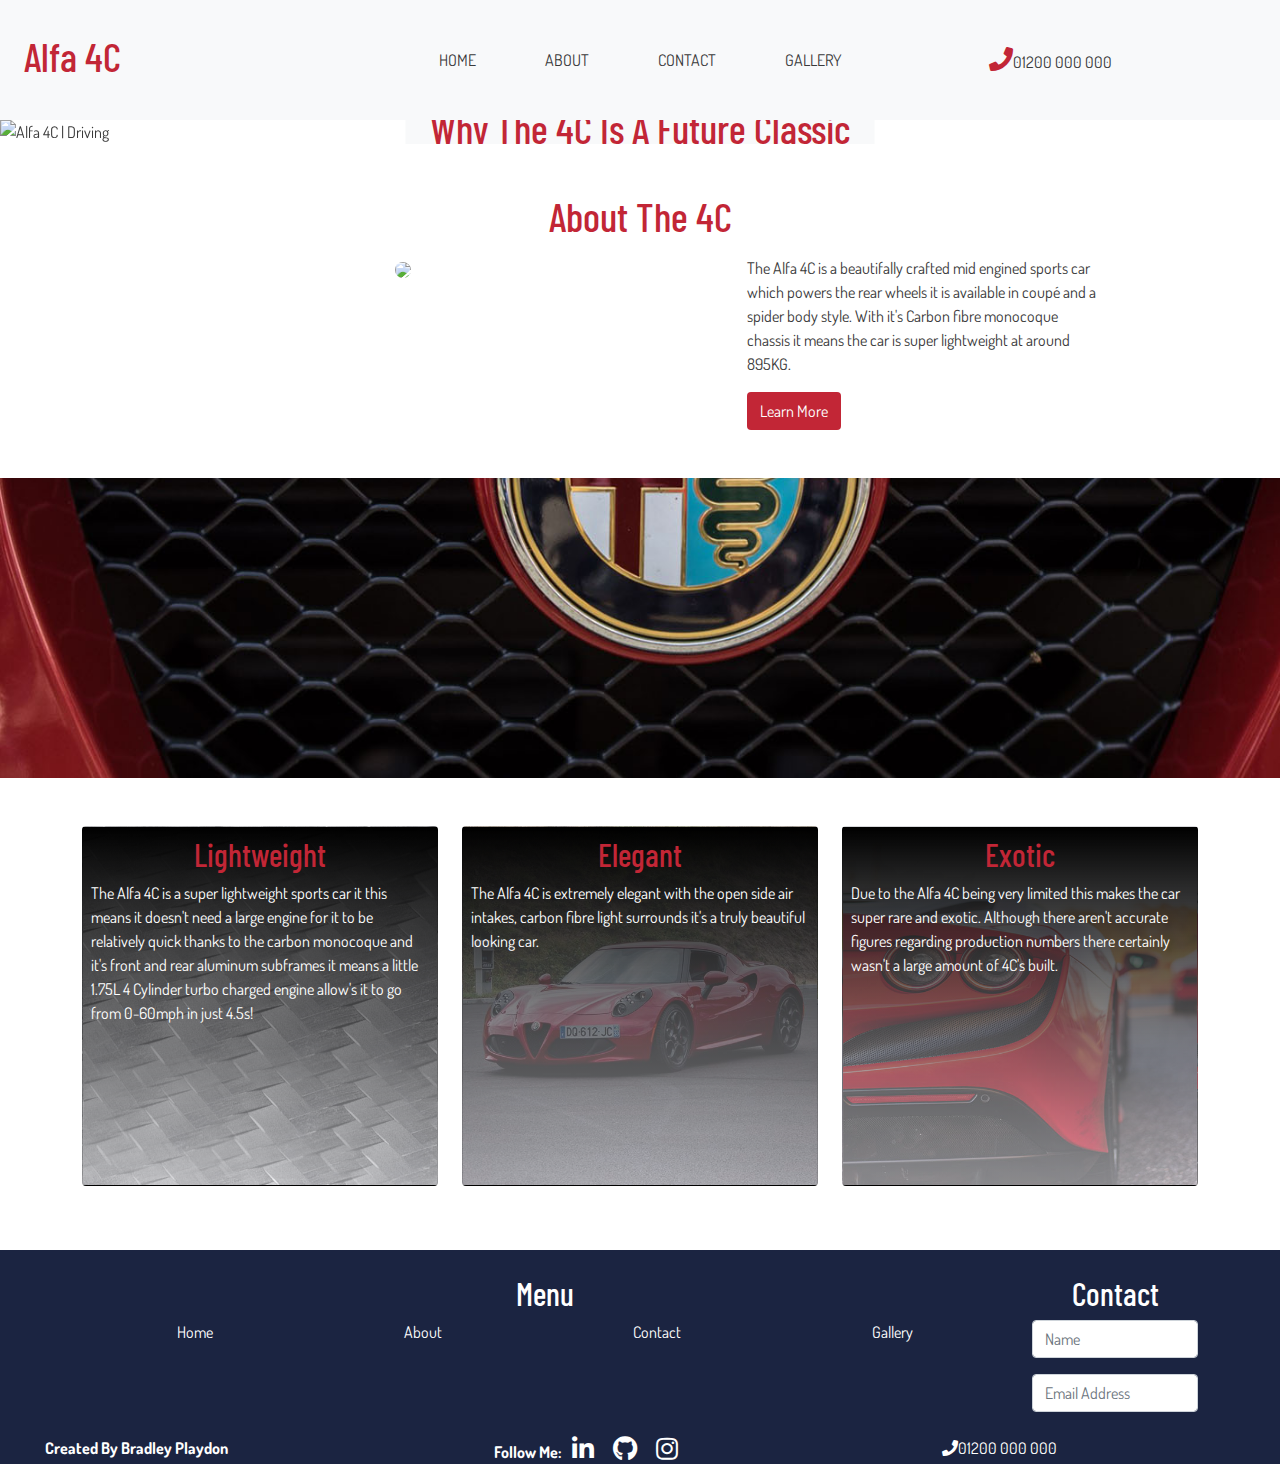
==== index.html @ 41899f90 "Fixing links for logo" ====
<!DOCTYPE html>
<html lang="en">

<head>
  <meta charset="UTF-8">
  <meta name="viewport" content="width=device-width, initial-scale=1.0">
  <meta http-equiv="X-UA-Compatible" content="ie=edge">
  <meta name="Description" content="The Alfa 4C is a stunning car and this is a website where I give facts, figures and opinions based on whether the Alfa 4C will be a future classic. Come take a look at some of the photos, information and details about it." />
  <link rel="stylesheet" href="assets/bootstrap/css/bootstrap.min.css">
  <link rel="stylesheet" href="https://cdnjs.cloudflare.com/ajax/libs/font-awesome/5.15.0/css/all.min.css">
  <link rel="stylesheet" href="assets/css/style.css">
  <title>Alfa 4C A Future Classic</title>
</head>

<body>
  <header class="sticky-top w-100 bg-light ">
    <!-- Desktop Navbar -->
    <div class="container-fluid px-4 py-4 d-none d-lg-block d-md-block">
      <div class="row flex-nowrap justify-content-between align-items-center">
        <nav class="navbar navbar-light">
          <div class="col-4">
            <h1 class="heading h1"><a href="#">Alfa 4C</a></h1>
          </div>
          <div class="col-4 text-center">
            <nav class="nav d-flex justify-content-between">
              <a class="nav-item p-1" href="#">Home</a>
              <a class="nav-item p-1" href="about.html">About</a>
              <a class="nav-item p-1" href="#">Contact</a>
              <a class="nav-item p-1" href="#">Gallery</a>
            </nav>
          </div>
          <div class="col-4 text-center">
            <a href="#"><i class="fas fa-phone"></i>01200 000 000</a>
          </div>
        </nav>
      </div>
    </div>
    <!-- Mobile Navbar -->
    <div class="container-fluid py-2 d-lg-none d-md-none">
      <div class="d-flex justify-content-around align-items-center">
        <div>
          <button class="btn" data-bs-toggle="collapse" href="#mobile-nav" role="button" aria-expanded="true" aria-controls="mobile-nav"><i class="fas fa-bars"></i></button>
        </div>
        <div class="text-center">
          <h1 class="heading h1"><a href="#">Alfa 4C</a></h1>
        </div>
        <div>
          <a href=""><i class="fas fa-phone"></i></a>
        </div>
      </div>
    </div>
    <div id="mobile-nav" class="collapse position-absolute w-100 bg-light">
      <ul class="list-unstyled text-center">
        <li><a href="#">Home</a></li>
        <li><a href="about.html">About</a></li>
        <li><a href="/">Contact</a></li>
        <li><a href="/">Gallery</a></li>
      </ul>
    </div>
  </header>
  <section class="slideshow">
    <div id="carouselExampleSlidesOnly" class="carousel slide" data-bs-ride="carousel">
      <div class="carousel-inner">
        <div class="carousel-item active">
          <img src="./assets/images/alfa-romeo-home-banner.jpg" class="d-block w-100" alt="Alfa 4C | Driving">
          <div class="position-absolute d-none d-md-block top-50 start-50 translate-middle">
            <h2 class="fs-1 py-4 px-4 bg-light heading">Why The 4C Is A Future Classic</h2>
          </div>
        </div>
      </div>
    </div>
  </section>
  <section class="mt-5 mb-5">
    <h2 class="text-center fs-1 mb-3">About The 4C</h2>
    <div class="container">
      <div class="row">
        <div class="col-lg-7 col-sm-12 text-center">
          <img class="img-fluid rounded-35" src="./assets/images/alfa-4c-alloy.jpg">
        </div>
        <div class="col-lg-4 text-lg-start text-sm-center">
          <p>The Alfa 4C is a beautifally crafted mid engined sports car which powers the rear wheels it is available in coupé and a spider body style. With it's Carbon fibre monocoque chassis it means the car is super lightweight at around 895KG.
          </p>
          <a href="/" class="btn text-white">Learn More</a>
        </div>
      </div>
    </div>
    </div>
  </section>
  <section class="mt-5 mb-5">
    <div id="parallax-home" class="d-none d-lg-block d-md-block">
    </div>
    <div class="d-lg-none d-md-none">
      <img src="./assets/images/alfa-4c-parallax.jpg" class="img-fluid">
    </div>
  </section>
  <section class="mt-5 mb-5">
    <div class="container">
      <div class="row">
        <div class="col-lg-4 col-sm-12 mb-3">
          <div class="col-lg-12 card bg-card-wrapper lightweight-bg pb-5 p-2 h-100">
              <h2 class="text-center">Lightweight</h2>
              <p class="text-white">The Alfa 4C is a super lightweight sports car it this means it doesn't need a large engine for it to be relatively quick thanks to the carbon monocoque and it's front and rear aluminum subframes it means a little
                1.75L 4 Cylinder
                turbo charged engine allow's it to go from 0-60mph in just 4.5s!</p>
          </div>
        </div>
        <div class="col-lg-4 col-sm-12 mb-3">
          <div class="col-lg-12 card  bg-card-wrapper elegant-bg pb-5 p-2 h-100">
              <h2 class="text-center">Elegant</h2>
              <p class="text-white">The Alfa 4C is extremely elegant with the open side air intakes, carbon fibre light surrounds it's a truly beautiful looking car.</p>
          </div>
        </div>
        <div class="col-lg-4 col-sm-12 mb-3">
          <div class="col-lg-12 card bg-card-wrapper exotic-bg pb-5 p-2 h-100">
              <h2 class="text-center">Exotic</h2>
              <p class="text-white">Due to the Alfa 4C being very limited this makes the car super rare and exotic. Although there aren't accurate figures regarding production numbers there certainly wasn't a large amount of 4C's built.</p>
          </div>
        </div>
      </div>
    </div>
  </section>
  <footer>
    <!-- Desktop Footer -->
    <div class="container py-4 d-none d-lg-block d-md-block">
      <div class="row">
        <div class="col-lg-10">
          <h2 class="text-center">Menu</h2>
          <div class="d-flex justify-content-around">
            <a href="/">Home</a>
            <a href="about.html">About</a>
            <a href="contact.html">Contact</a>
            <a href="gallery.html">Gallery</a>
          </div>
        </div>
        <div class="col-lg-2">
          <h2 class="text-center">Contact</h2>
          <form>
            <div class="input-group mb-3">
              <input class="form-control" type="text" placeholder="Name" required>
            </div>
            <div class="input-group">
              <input class="form-control" type="email" placeholder="Email Address" required>
            </div>
          </form>
        </div>
      </div>
    </div>
    <!-- Desktop Footer End -->
    <!-- Mobile Footer -->
    <div class="mobile-footer d-lg-none d-md-none">
    <button class="btn text-white p-2 w-100 collapsed" data-bs-toggle="collapse" href="#footer-menu" role="button" aria-expanded="false" aria-controls="footer-menu">
      <div class="container d-flex align-items-center justify-content-between">
      <h2>Menu</h2>
      <i id="plus" class="fas fa-plus"></i>
      <i id="minus" class="fas fa-minus"></i>
     </div>
    </button>
    <div id="footer-menu" class="container px-4 w-100 collapse" style="">
      <ul class="list-unstyled">
        <li><a href="/">Home</a></li>
        <li><a href="/">About</a></li>
        <li><a href="/">Contact</a></li>
        <li><a href="/">Gallery</a></li>
      </ul>
    </div>
    </div>
    <!-- Mobile Footer End -->
    <div class="container-fluid px-5">
      <div class="row flex-column-reverse flex-md-row">
        <div class="col-lg-2 p-2 p-sm-0 text-center">
          <strong>Created By Bradley Playdon</strong>
        </div>
        <div class="col-lg-7 p-2 p-sm-0 text-center socials">
          <strong>Follow Me:</strong>
          <a href="#"><i class="fab fa-linkedin-in"></i></a>
          <a href="#"><i class="fab fa-github"></i></a>
          <a href="https://www.instagram.com/brad_webp/?hl=en" target="_blank" rel="nofollow"><i class="fab fa-instagram"></i></a>
        </div>
        <div class="col-lg-3 p-2 p-sm-0 text-center text-sm-start">
          <a href="#"><i class="fas fa-phone"></i>01200 000 000</a>
        </div>
      </div>
    </div>
  </footer>
  <script src="https://cdnjs.cloudflare.com/ajax/libs/jquery/3.5.1/jquery.slim.min.js"></script>
  <script src="https://cdnjs.cloudflare.com/ajax/libs/popper.js/1.16.1/umd/popper.min.js"></script>
  <script src="assets/bootstrap/js/bootstrap.min.js"></script>
</body>

</html>
---- assets/css/style.css ----
@import url('https://fonts.googleapis.com/css2?family=Dosis:wght@500&family=Barlow+Condensed:wght@800&display=swap');
/* CSS Variables for elements we may want to change in the future to make it easy to update the whole site. */
:root {
    --default-font-size: 15px;
    --text-font-size: 15px;
    --font-family: Dosis, Arial, Helvetica, sans-serif;
    --font-color: #3a3a3a;
    --hover-link-color: #C22636;
    --alfa-button-background: #C22636;
    --heading-font-family: 'Barlow Condensed', Arial, Helvetica, sans-serif;
    --heading-font-weight: 800;
    --heading-font-color: #C22636;
    --footer-font-color: #FFFFFF;
    --footer-bg-color: #1B2441;
    --icon-color: #C22636;
}

* {
  box-sizing: border-box;
}

a {
  text-decoration: none;
}

/* Headings */
h1, h2, h3, h4, h5, h6 {
  font-family: var(--heading-font-family);
  color: var(--heading-font-color);
}

h1.heading a {
  color: var(--heading-font-color);
  text-decoration: none;
}

/* header nav links */

a {
  color: var(--font-color);
}

a.nav-item {
  text-transform: uppercase;
}

a:hover, a.nav-item:hover {
  color: var(--hover-link-color);
}

/* Mobile Navbar */
#mobile-nav {
 z-index: 1;
}

/* Header Icons */
header i {
  font-size: 1.5rem;
  color: var(--icon-color);
}

body {
  color: var(--font-color);
  font-family: var(--font-family), Arial, Helvetica, sans-serif;
}

/* Buttons */
a.btn {
  background: var(--alfa-button-background);
}

/* Class created to round images to 35px; */
.rounded-35 {
  border-radius: 35px;
}

/* Parallax-home section */
#parallax-home {
  background-image: url("../images/alfa-4c-parallax.jpg");
  background-size: cover;
  background-attachment: fixed;
  background-repeat: no-repeat;
  background-position: center;
  height: 300px;
}

/* Cards section */
.lightweight-bg {
  background: linear-gradient(to top, rgba(245, 246, 252, 0.52), #000000),url("../images/carbon-fibre.jpg");
  background-size: cover;
}

.elegant-bg {
  background: linear-gradient(to top, rgba(245, 246, 252, 0.52), #000000),url("../images/alfa-4c-elegant.jpg");
  background-size: cover;
}

.exotic-bg {
  background: linear-gradient(to top, rgba(245, 246, 252, 0.52), #000000),url("../images/exotic-image.jpg");
  background-size: cover;
}

.bg-card-wrapper {
  min-height: 360px;
  background-position: center;
}

@media screen and (max-width: 641px){
  .bg-card-wrapper {
    min-height: 350px;
  }
}
/* Card section end */

/* Footer styles */
footer {
  background: var(--footer-bg-color);
}

footer h2, footer a, footer p, footer strong {
  color: var(--footer-font-color);
}

button.btn.text-white.w-100.collapsed[aria-expanded=false] #minus, button.btn.text-white.w-100[aria-expanded=true] #plus {
  display: none;
}

.mobile-footer {
  border-bottom: 1px solid white;
}

#footer-menu ul li {
  padding: 3px;
}

.socials i {
  font-size: 25px;
  padding-left: .5rem;
  padding-right: .5rem;
}
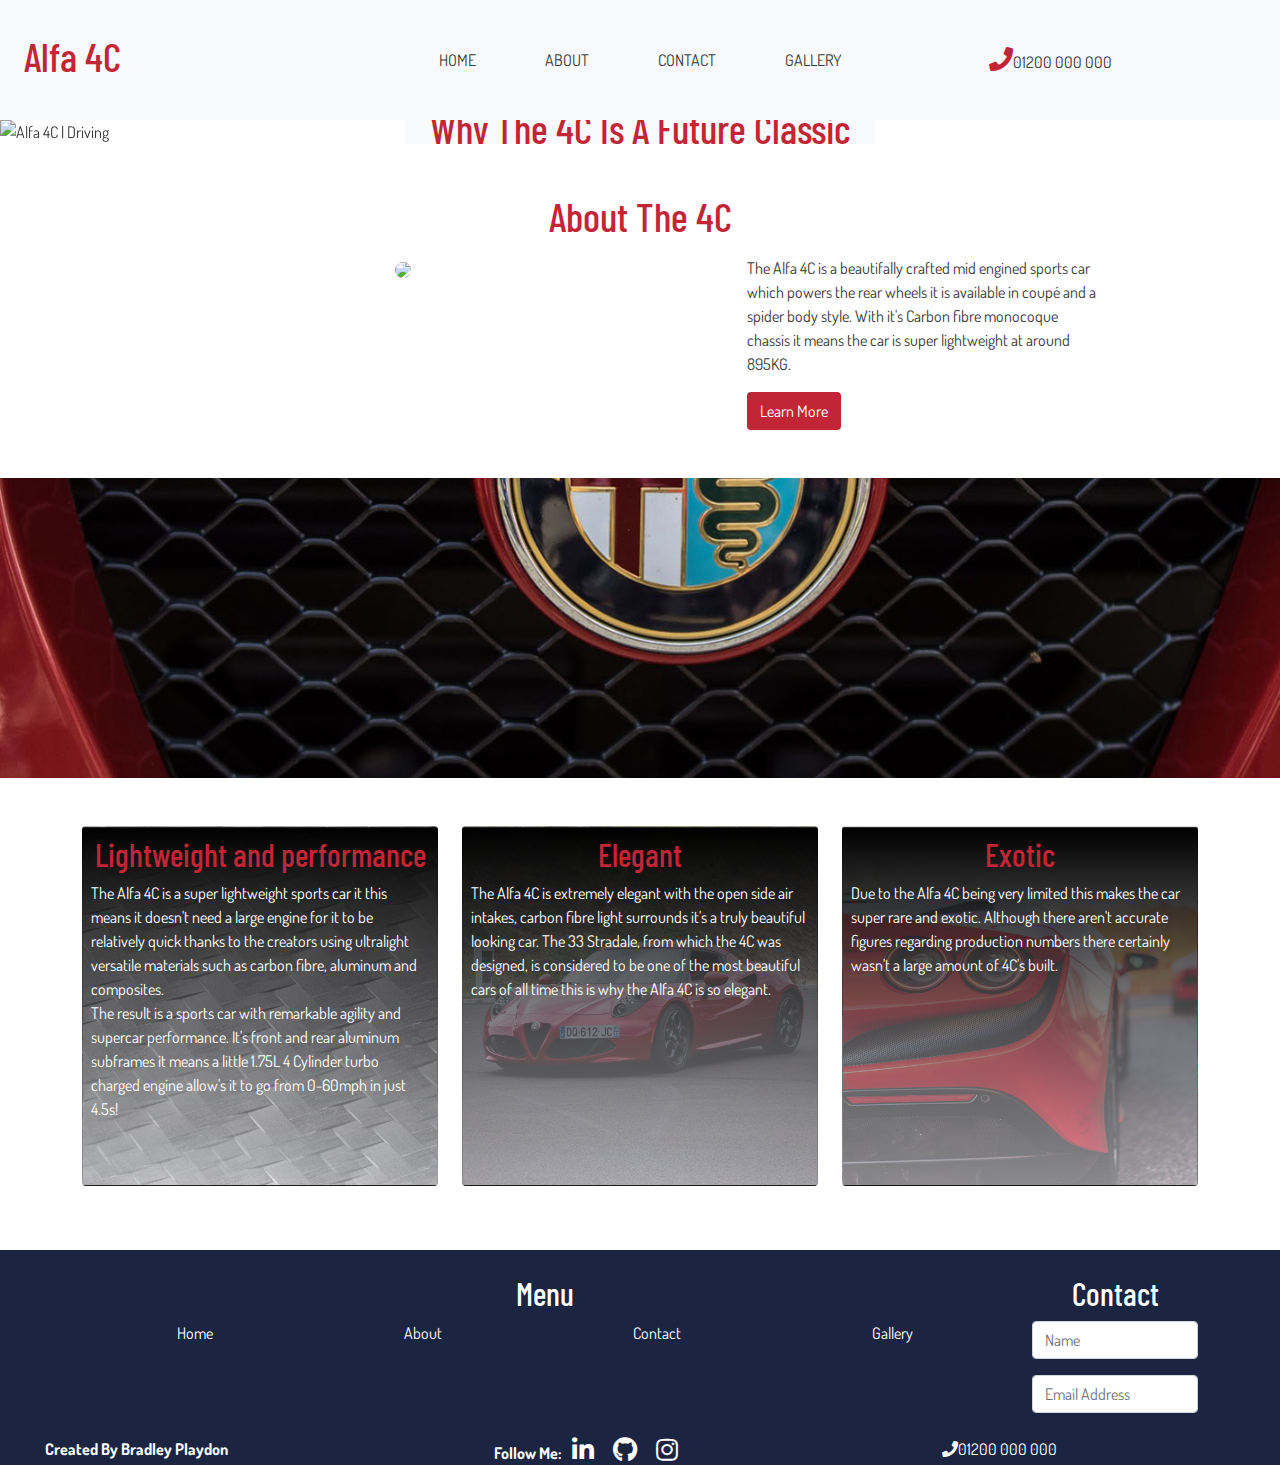
==== commit a0749fb3: "LinkedIn profile links added" ====
--- a/index.html
+++ b/index.html
@@ -23,7 +23,7 @@
           </div>
           <div class="col-4 text-center">
             <nav class="nav d-flex justify-content-between">
-              <a class="nav-item p-1" href="#">Home</a>
+              <a class="nav-item p-1 active" href="#">Home</a>
               <a class="nav-item p-1" href="about.html">About</a>
               <a class="nav-item p-1" href="#">Contact</a>
               <a class="nav-item p-1" href="#">Gallery</a>
@@ -51,7 +51,7 @@
     </div>
     <div id="mobile-nav" class="collapse position-absolute w-100 bg-light">
       <ul class="list-unstyled text-center">
-        <li><a href="#">Home</a></li>
+        <li><a href="#" class="active">Home</a></li>
         <li><a href="about.html">About</a></li>
         <li><a href="/">Contact</a></li>
         <li><a href="/">Gallery</a></li>
@@ -80,7 +80,7 @@
         <div class="col-lg-4 text-lg-start text-sm-center">
           <p>The Alfa 4C is a beautifally crafted mid engined sports car which powers the rear wheels it is available in coupé and a spider body style. With it's Carbon fibre monocoque chassis it means the car is super lightweight at around 895KG.
           </p>
-          <a href="/" class="btn text-white">Learn More</a>
+          <a href="about.html" class="btn text-white">Learn More</a>
         </div>
       </div>
     </div>
@@ -98,8 +98,8 @@
       <div class="row">
         <div class="col-lg-4 col-sm-12 mb-3">
           <div class="col-lg-12 card bg-card-wrapper lightweight-bg pb-5 p-2 h-100">
-              <h2 class="text-center">Lightweight</h2>
-              <p class="text-white">The Alfa 4C is a super lightweight sports car it this means it doesn't need a large engine for it to be relatively quick thanks to the carbon monocoque and it's front and rear aluminum subframes it means a little
+              <h2 class="text-center">Lightweight and performance</h2>
+              <p class="text-white">The Alfa 4C is a super lightweight sports car it this means it doesn't need a large engine for it to be relatively quick thanks to the creators using ultralight versatile materials such as carbon fibre, aluminum and composites.<br> The result is a sports car with remarkable agility and supercar performance. It's front and rear aluminum subframes it means a little
                 1.75L 4 Cylinder
                 turbo charged engine allow's it to go from 0-60mph in just 4.5s!</p>
           </div>
@@ -107,7 +107,7 @@
         <div class="col-lg-4 col-sm-12 mb-3">
           <div class="col-lg-12 card  bg-card-wrapper elegant-bg pb-5 p-2 h-100">
               <h2 class="text-center">Elegant</h2>
-              <p class="text-white">The Alfa 4C is extremely elegant with the open side air intakes, carbon fibre light surrounds it's a truly beautiful looking car.</p>
+              <p class="text-white">The Alfa 4C is extremely elegant with the open side air intakes, carbon fibre light surrounds it's a truly beautiful looking car. The 33 Stradale, from which the 4C was designed, is considered to be one of the most beautiful cars of all time this is why the Alfa 4C is so elegant.</p>
           </div>
         </div>
         <div class="col-lg-4 col-sm-12 mb-3">
@@ -172,7 +172,7 @@
         </div>
         <div class="col-lg-7 p-2 p-sm-0 text-center socials">
           <strong>Follow Me:</strong>
-          <a href="#"><i class="fab fa-linkedin-in"></i></a>
+          <a href="https://www.linkedin.com/in/bradley-playdon/" target="_blank" rel="nofollow"><i class="fab fa-linkedin-in"></i></a>
           <a href="#"><i class="fab fa-github"></i></a>
           <a href="https://www.instagram.com/brad_webp/?hl=en" target="_blank" rel="nofollow"><i class="fab fa-instagram"></i></a>
         </div>
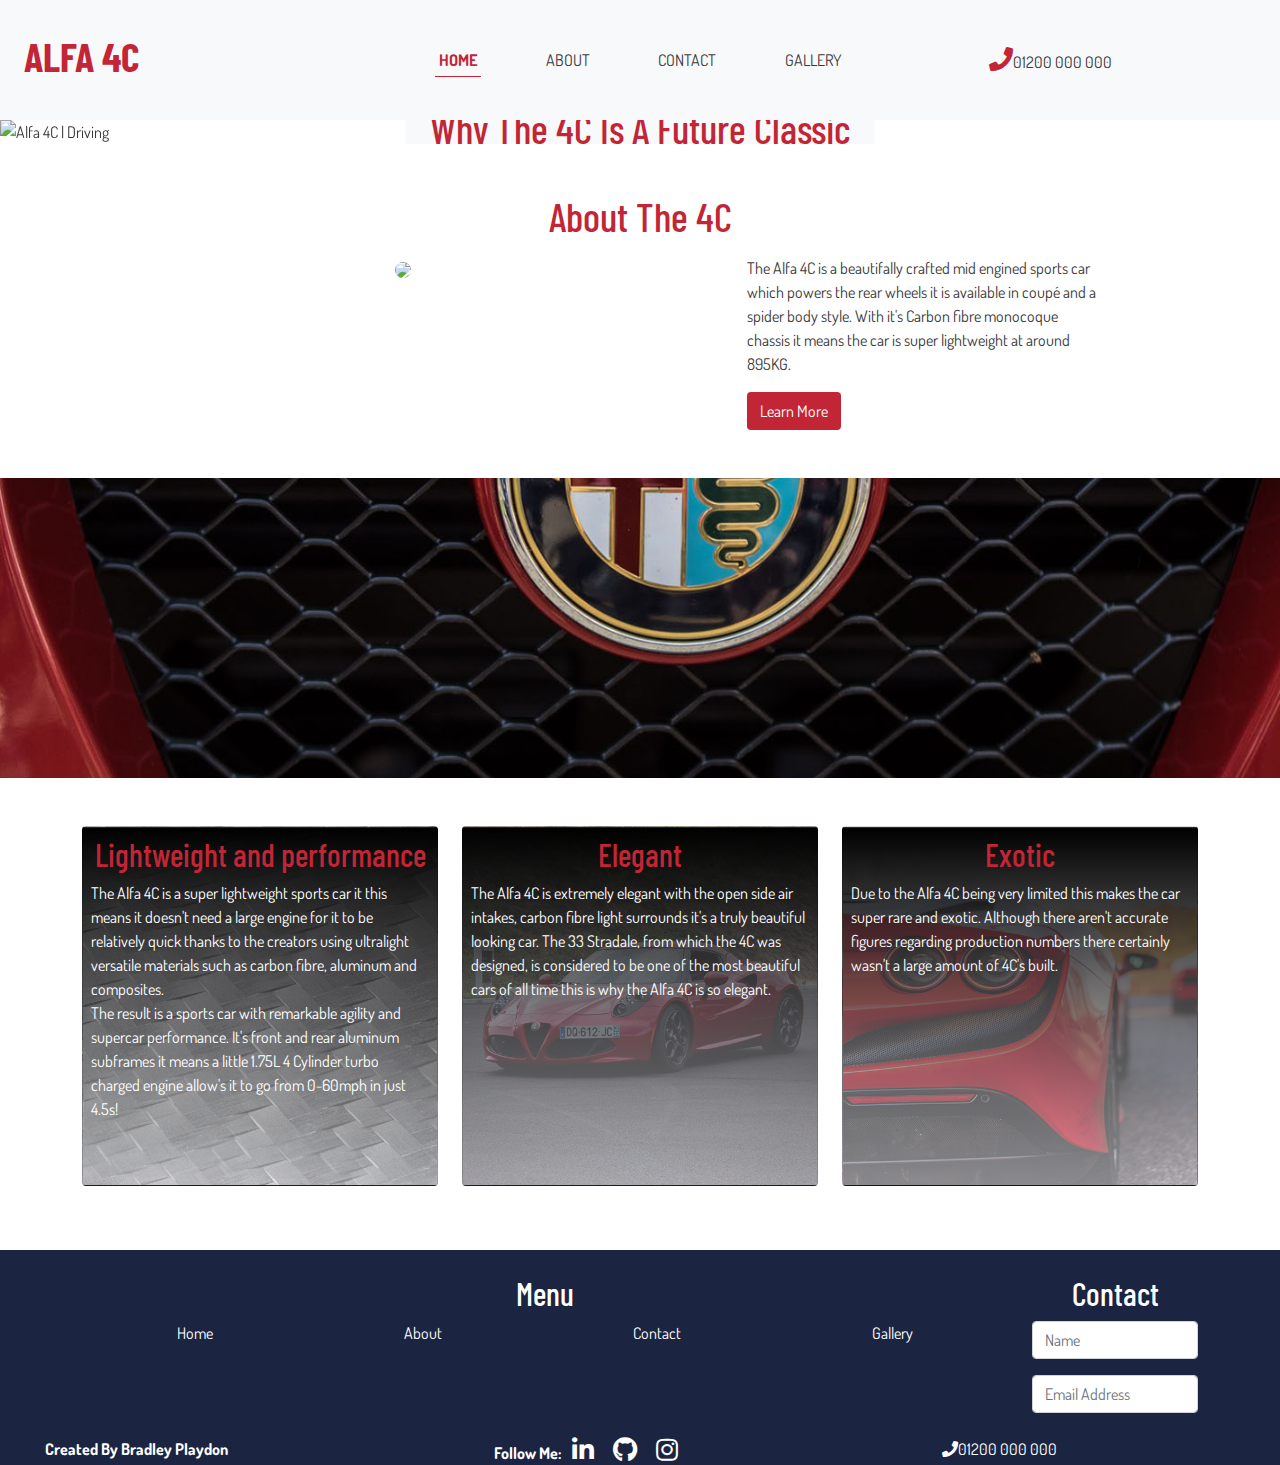
==== commit 7f5ff571: "Styled mobile links so easy to click and added close icon to mobile nav" ====
--- a/index.html
+++ b/index.html
@@ -39,7 +39,7 @@
     <div class="container-fluid py-2 d-lg-none d-md-none">
       <div class="d-flex justify-content-around align-items-center">
         <div>
-          <button class="btn" data-bs-toggle="collapse" href="#mobile-nav" role="button" aria-expanded="true" aria-controls="mobile-nav"><i class="fas fa-bars"></i></button>
+          <button class="btn mobile-btn" data-bs-toggle="collapse" href="#mobile-nav" role="button" aria-expanded="false" aria-controls="mobile-nav"><i class="fas fa-bars hamburger"></i><i class="fas fa-times close-hamburger"></i></button>
         </div>
         <div class="text-center">
           <h1 class="heading h1"><a href="#">Alfa 4C</a></h1>
@@ -50,11 +50,11 @@
       </div>
     </div>
     <div id="mobile-nav" class="collapse position-absolute w-100 bg-light">
-      <ul class="list-unstyled text-center">
-        <li><a href="#" class="active">Home</a></li>
-        <li><a href="about.html">About</a></li>
-        <li><a href="/">Contact</a></li>
-        <li><a href="/">Gallery</a></li>
+      <ul class="list-unstyled list-group text-center">
+        <li class="list-group-item"><a href="#" class="active">Home</a></li>
+        <li class="list-group-item"><a href="about.html">About</a></li>
+        <li class="list-group-item"><a href="/">Contact</a></li>
+        <li class="list-group-item"><a href="/">Gallery</a></li>
       </ul>
     </div>
   </header>
@@ -173,7 +173,7 @@
         <div class="col-lg-7 p-2 p-sm-0 text-center socials">
           <strong>Follow Me:</strong>
           <a href="https://www.linkedin.com/in/bradley-playdon/" target="_blank" rel="nofollow"><i class="fab fa-linkedin-in"></i></a>
-          <a href="#"><i class="fab fa-github"></i></a>
+          <a href="https://github.com/bradleyplaydon" target="_blank" rel="nofollow"><i class="fab fa-github"></i></a>
           <a href="https://www.instagram.com/brad_webp/?hl=en" target="_blank" rel="nofollow"><i class="fab fa-instagram"></i></a>
         </div>
         <div class="col-lg-3 p-2 p-sm-0 text-center text-sm-start">
--- a/assets/css/style.css
+++ b/assets/css/style.css
@@ -12,6 +12,7 @@
     --heading-font-color: #C22636;
     --footer-font-color: #FFFFFF;
     --footer-bg-color: #1B2441;
+    --bg-alfa-blue: #1B2441;
     --icon-color: #C22636;
 }
 
@@ -31,6 +32,8 @@
 
 h1.heading a {
   color: var(--heading-font-color);
+  font-weight: bold;
+  text-transform: uppercase;
   text-decoration: none;
 }
 
@@ -48,11 +51,24 @@
   color: var(--hover-link-color);
 }
 
+a.active {
+  border-bottom: 1px solid;
+  color: var(--hover-link-color);
+  font-weight: bold;
+}
+
 /* Mobile Navbar */
 #mobile-nav {
  z-index: 1;
 }
 
+button.btn.mobile-btn[aria-expanded=true] .hamburger {
+  display: none;
+}
+
+button.btn.mobile-btn[aria-expanded=false] .close-hamburger {
+  display: none;
+}
 /* Header Icons */
 header i {
   font-size: 1.5rem;
@@ -138,3 +154,7 @@
   padding-left: .5rem;
   padding-right: .5rem;
 }
+
+.bg-alfa-blue {
+  background: var(--bg-alfa-blue);
+}
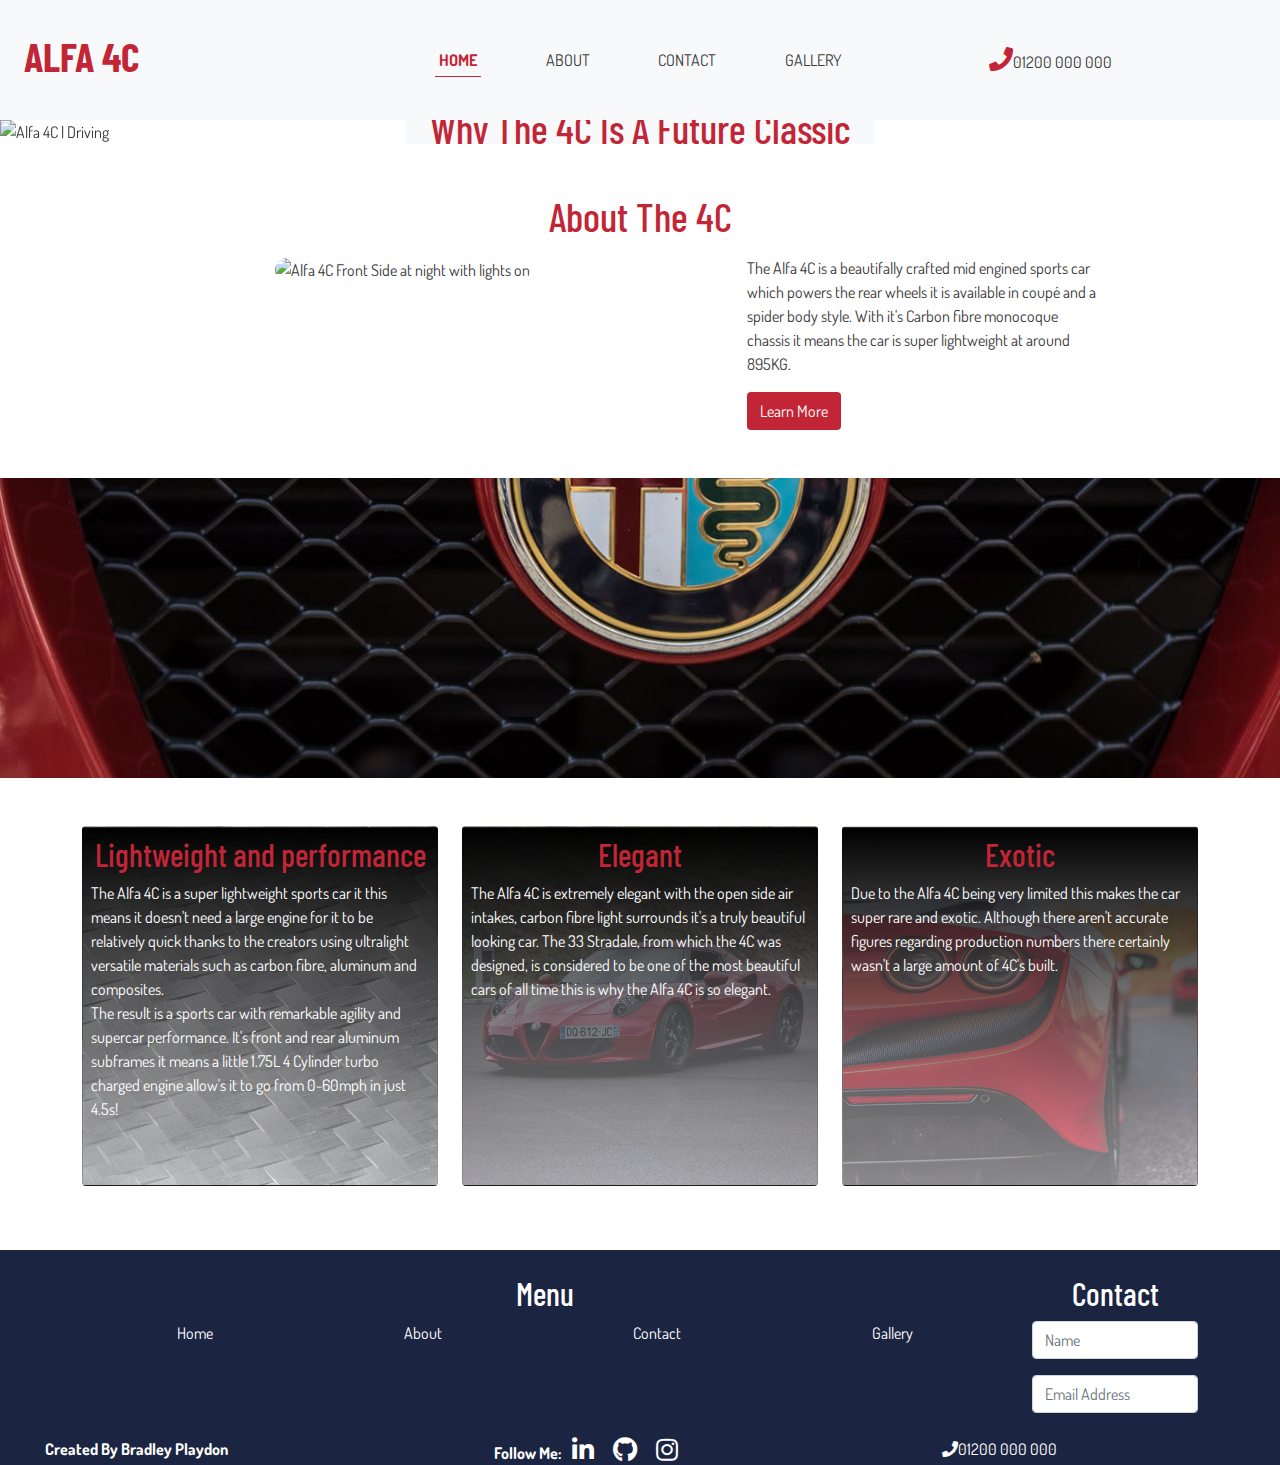
==== commit ddee9f0a: "Added missing alt text to index page" ====
--- a/index.html
+++ b/index.html
@@ -75,7 +75,7 @@
     <div class="container">
       <div class="row">
         <div class="col-lg-7 col-sm-12 text-center">
-          <img class="img-fluid rounded-35" src="./assets/images/alfa-4c-alloy.jpg">
+          <img class="img-fluid rounded-35" src="./assets/images/alfa-4c-home.jpg" alt="Alfa 4C Front Side at night with lights on">
         </div>
         <div class="col-lg-4 text-lg-start text-sm-center">
           <p>The Alfa 4C is a beautifally crafted mid engined sports car which powers the rear wheels it is available in coupé and a spider body style. With it's Carbon fibre monocoque chassis it means the car is super lightweight at around 895KG.
@@ -90,7 +90,7 @@
     <div id="parallax-home" class="d-none d-lg-block d-md-block">
     </div>
     <div class="d-lg-none d-md-none">
-      <img src="./assets/images/alfa-4c-parallax.jpg" class="img-fluid">
+      <img src="./assets/images/alfa-4c-parallax.jpg" class="img-fluid" alt="Alfa 4C Front Badge Parallax">
     </div>
   </section>
   <section class="mt-5 mb-5">
--- a/assets/css/style.css
+++ b/assets/css/style.css
@@ -158,3 +158,47 @@
 .bg-alfa-blue {
   background: var(--bg-alfa-blue);
 }
+
+/* Alfa 4C About us colour options */
+
+.responsive-circle {
+  height: auto;
+  padding-top: 100%;
+}
+
+.circle-wrapper {
+  max-width: 110px;
+  min-width: 110px;
+}
+
+.circle-text {
+ min-height: 60px;
+}
+
+.giallo415 {
+  background: #d9ac32;
+}
+
+.rosso-alfa {
+  background: #aa1b0e;
+}
+
+.rosso-competizione {
+  background: #971f2a;
+}
+
+.madreperla-white {
+  background: #f4f4e9;
+}
+
+.black-4c {
+  background: #1c1c1e;
+}
+
+.basalt-grey-metallic {
+  background: #858585;
+}
+
+.white-4c {
+  background: #f0f1ef;
+}
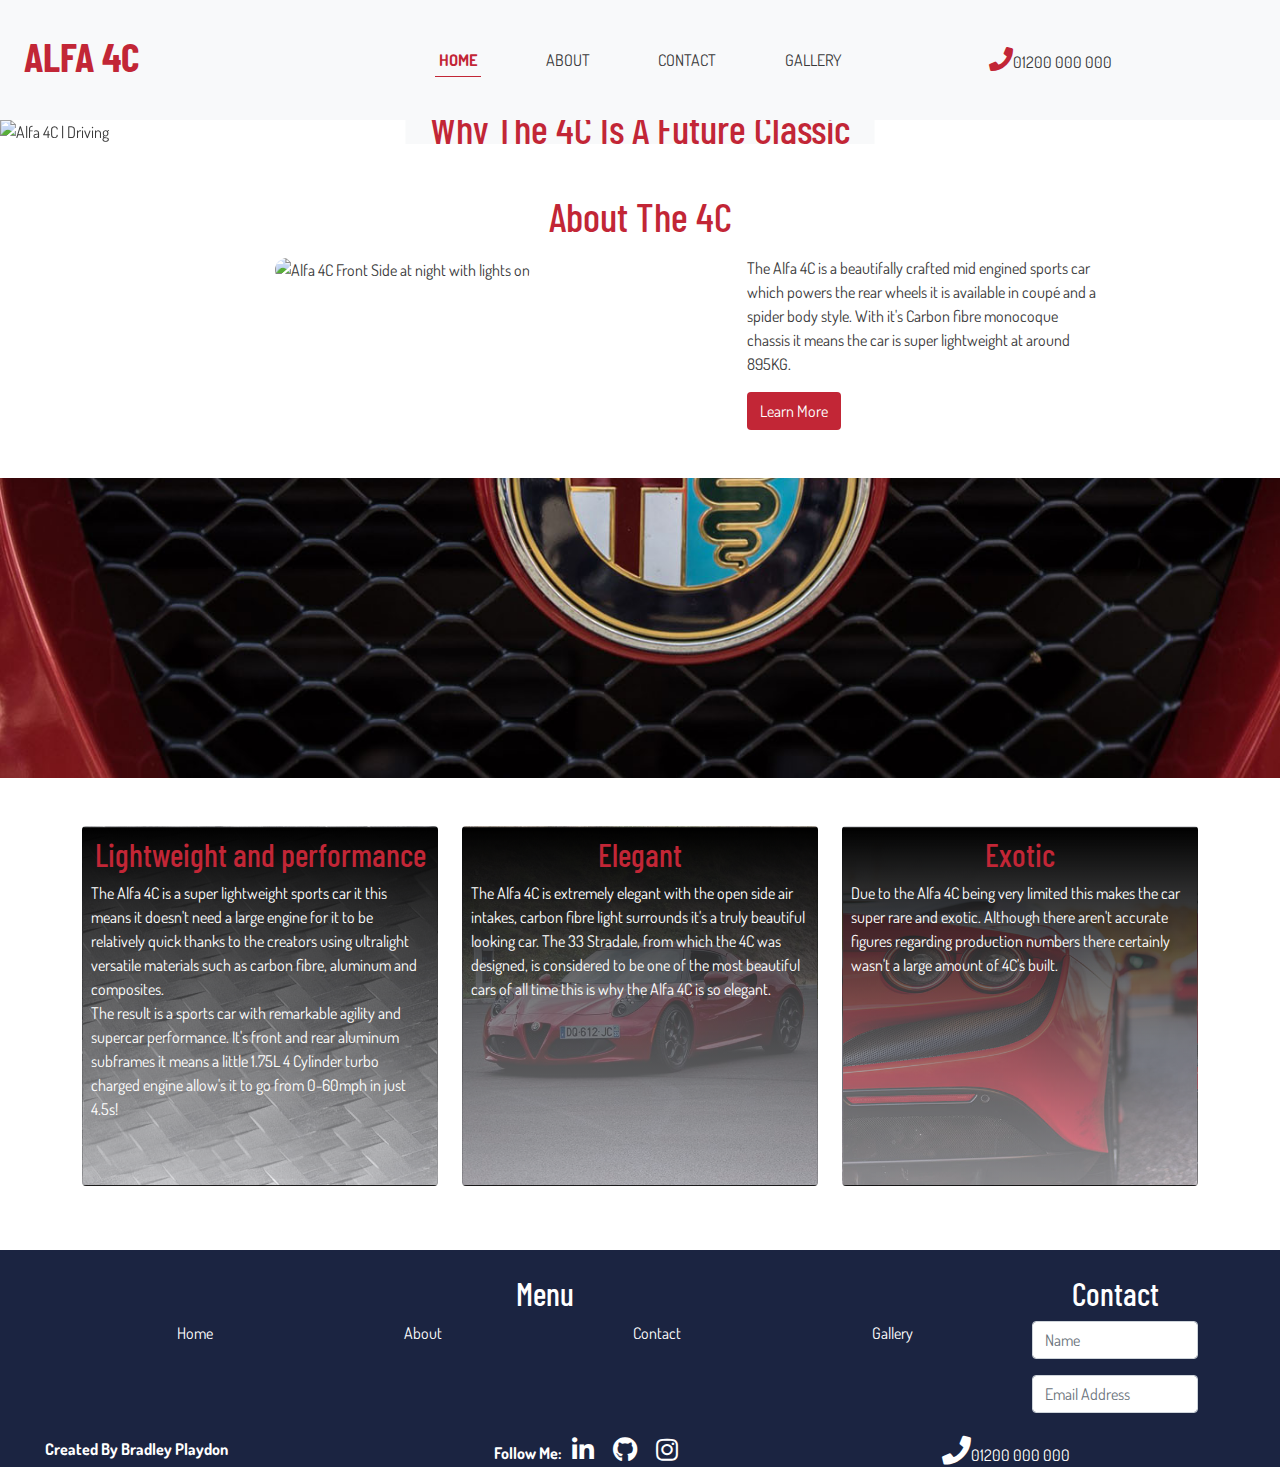
==== commit 58a97a54: "Fixing missing div in the bottom footer" ====
--- a/index.html
+++ b/index.html
@@ -5,7 +5,8 @@
   <meta charset="UTF-8">
   <meta name="viewport" content="width=device-width, initial-scale=1.0">
   <meta http-equiv="X-UA-Compatible" content="ie=edge">
-  <meta name="Description" content="The Alfa 4C is a stunning car and this is a website where I give facts, figures and opinions based on whether the Alfa 4C will be a future classic. Come take a look at some of the photos, information and details about it." />
+  <meta name="Description"
+    content="The Alfa 4C is a stunning car and this is a website where I give facts, figures and opinions based on whether the Alfa 4C will be a future classic. Come take a look at some of the photos, information and details about it." />
   <link rel="stylesheet" href="assets/bootstrap/css/bootstrap.min.css">
   <link rel="stylesheet" href="https://cdnjs.cloudflare.com/ajax/libs/font-awesome/5.15.0/css/all.min.css">
   <link rel="stylesheet" href="assets/css/style.css">
@@ -25,8 +26,8 @@
             <nav class="nav d-flex justify-content-between">
               <a class="nav-item p-1 active" href="#">Home</a>
               <a class="nav-item p-1" href="about.html">About</a>
-              <a class="nav-item p-1" href="#">Contact</a>
-              <a class="nav-item p-1" href="#">Gallery</a>
+              <a class="nav-item p-1" href="contact.html">Contact</a>
+              <a class="nav-item p-1" href="gallery.html">Gallery</a>
             </nav>
           </div>
           <div class="col-4 text-center">
@@ -39,7 +40,7 @@
     <div class="container-fluid py-2 d-lg-none d-md-none">
       <div class="d-flex justify-content-around align-items-center">
         <div>
-          <button class="btn mobile-btn" data-bs-toggle="collapse" href="#mobile-nav" role="button" aria-expanded="false" aria-controls="mobile-nav"><i class="fas fa-bars hamburger"></i><i class="fas fa-times close-hamburger"></i></button>
+          <button class="btn mobile-btn" data-bs-toggle="collapse" href="#mobile-nav" aria-expanded="false" aria-controls="mobile-nav"><i class="fas fa-bars hamburger"></i><i class="fas fa-times close-hamburger"></i></button>
         </div>
         <div class="text-center">
           <h1 class="heading h1"><a href="#">Alfa 4C</a></h1>
@@ -53,8 +54,8 @@
       <ul class="list-unstyled list-group text-center">
         <li class="list-group-item"><a href="#" class="active">Home</a></li>
         <li class="list-group-item"><a href="about.html">About</a></li>
-        <li class="list-group-item"><a href="/">Contact</a></li>
-        <li class="list-group-item"><a href="/">Gallery</a></li>
+        <li class="list-group-item"><a href="contact.html">Contact</a></li>
+        <li class="list-group-item"><a href="gallery.html">Gallery</a></li>
       </ul>
     </div>
   </header>
@@ -98,22 +99,24 @@
       <div class="row">
         <div class="col-lg-4 col-sm-12 mb-3">
           <div class="col-lg-12 card bg-card-wrapper lightweight-bg pb-5 p-2 h-100">
-              <h2 class="text-center">Lightweight and performance</h2>
-              <p class="text-white">The Alfa 4C is a super lightweight sports car it this means it doesn't need a large engine for it to be relatively quick thanks to the creators using ultralight versatile materials such as carbon fibre, aluminum and composites.<br> The result is a sports car with remarkable agility and supercar performance. It's front and rear aluminum subframes it means a little
-                1.75L 4 Cylinder
-                turbo charged engine allow's it to go from 0-60mph in just 4.5s!</p>
+            <h2 class="text-center">Lightweight and performance</h2>
+            <p class="text-white">The Alfa 4C is a super lightweight sports car it this means it doesn't need a large engine for it to be relatively quick thanks to the creators using ultralight versatile materials such as carbon fibre, aluminum and
+              composites.<br> The result is a sports car with remarkable agility and supercar performance. It's front and rear aluminum subframes it means a little
+              1.75L 4 Cylinder
+              turbo charged engine allow's it to go from 0-60mph in just 4.5s!</p>
           </div>
         </div>
         <div class="col-lg-4 col-sm-12 mb-3">
           <div class="col-lg-12 card  bg-card-wrapper elegant-bg pb-5 p-2 h-100">
-              <h2 class="text-center">Elegant</h2>
-              <p class="text-white">The Alfa 4C is extremely elegant with the open side air intakes, carbon fibre light surrounds it's a truly beautiful looking car. The 33 Stradale, from which the 4C was designed, is considered to be one of the most beautiful cars of all time this is why the Alfa 4C is so elegant.</p>
+            <h2 class="text-center">Elegant</h2>
+            <p class="text-white">The Alfa 4C is extremely elegant with the open side air intakes, carbon fibre light surrounds it's a truly beautiful looking car. The 33 Stradale, from which the 4C was designed, is considered to be one of the most
+              beautiful cars of all time this is why the Alfa 4C is so elegant.</p>
           </div>
         </div>
         <div class="col-lg-4 col-sm-12 mb-3">
           <div class="col-lg-12 card bg-card-wrapper exotic-bg pb-5 p-2 h-100">
-              <h2 class="text-center">Exotic</h2>
-              <p class="text-white">Due to the Alfa 4C being very limited this makes the car super rare and exotic. Although there aren't accurate figures regarding production numbers there certainly wasn't a large amount of 4C's built.</p>
+            <h2 class="text-center">Exotic</h2>
+            <p class="text-white">Due to the Alfa 4C being very limited this makes the car super rare and exotic. Although there aren't accurate figures regarding production numbers there certainly wasn't a large amount of 4C's built.</p>
           </div>
         </div>
       </div>
@@ -126,7 +129,7 @@
         <div class="col-lg-10">
           <h2 class="text-center">Menu</h2>
           <div class="d-flex justify-content-around">
-            <a href="/">Home</a>
+            <a href="index.html">Home</a>
             <a href="about.html">About</a>
             <a href="contact.html">Contact</a>
             <a href="gallery.html">Gallery</a>
@@ -147,22 +150,21 @@
     </div>
     <!-- Desktop Footer End -->
     <!-- Mobile Footer -->
-    <div class="mobile-footer d-lg-none d-md-none">
-    <button class="btn text-white p-2 w-100 collapsed" data-bs-toggle="collapse" href="#footer-menu" role="button" aria-expanded="false" aria-controls="footer-menu">
-      <div class="container d-flex align-items-center justify-content-between">
-      <h2>Menu</h2>
-      <i id="plus" class="fas fa-plus"></i>
-      <i id="minus" class="fas fa-minus"></i>
+    <div class="d-lg-none d-md-none">
+      <button class="container d-flex align-items-center justify-content-between btn text-white p-3 border border-white border-bottom-1 border-top-0 border-start-0 border-end-0  w-100 collapsed" data-bs-toggle="collapse" href="#footer-menu" aria-expanded="false" aria-controls="footer-menu">
+        <h2>Menu</h2>
+        <i id="plus" class="fas fa-plus"></i>
+        <i id="minus" class="fas fa-minus"></i>
+      </button>
+      <div id="footer-menu" class="w-100 text-center collapse">
+        <div class="list-unstyled">
+          <li><a href="index.html" class="bg-transparent list-group-item p-3 border border-white border-bottom-0 border-start-0 border-end-0">Home</a></li>
+          <li><a href="about.html" class="bg-transparent list-group-item p-3 border border-white border-bottom-0 border-start-0 border-end-0">About</a></li>
+          <li><a href="contact.html" class="bg-transparent list-group-item p-3 border border-white border-bottom-0 border-start-0 border-end-0">Contact</a></li>
+          <li><a href="gallery.html" class="bg-transparent list-group-item p-3 border border-white border-bottom-1 border-start-0 border-end-0">Gallery</a></li>
+        </ul>
+      </div>
      </div>
-    </button>
-    <div id="footer-menu" class="container px-4 w-100 collapse" style="">
-      <ul class="list-unstyled">
-        <li><a href="/">Home</a></li>
-        <li><a href="/">About</a></li>
-        <li><a href="/">Contact</a></li>
-        <li><a href="/">Gallery</a></li>
-      </ul>
-    </div>
     </div>
     <!-- Mobile Footer End -->
     <div class="container-fluid px-5">
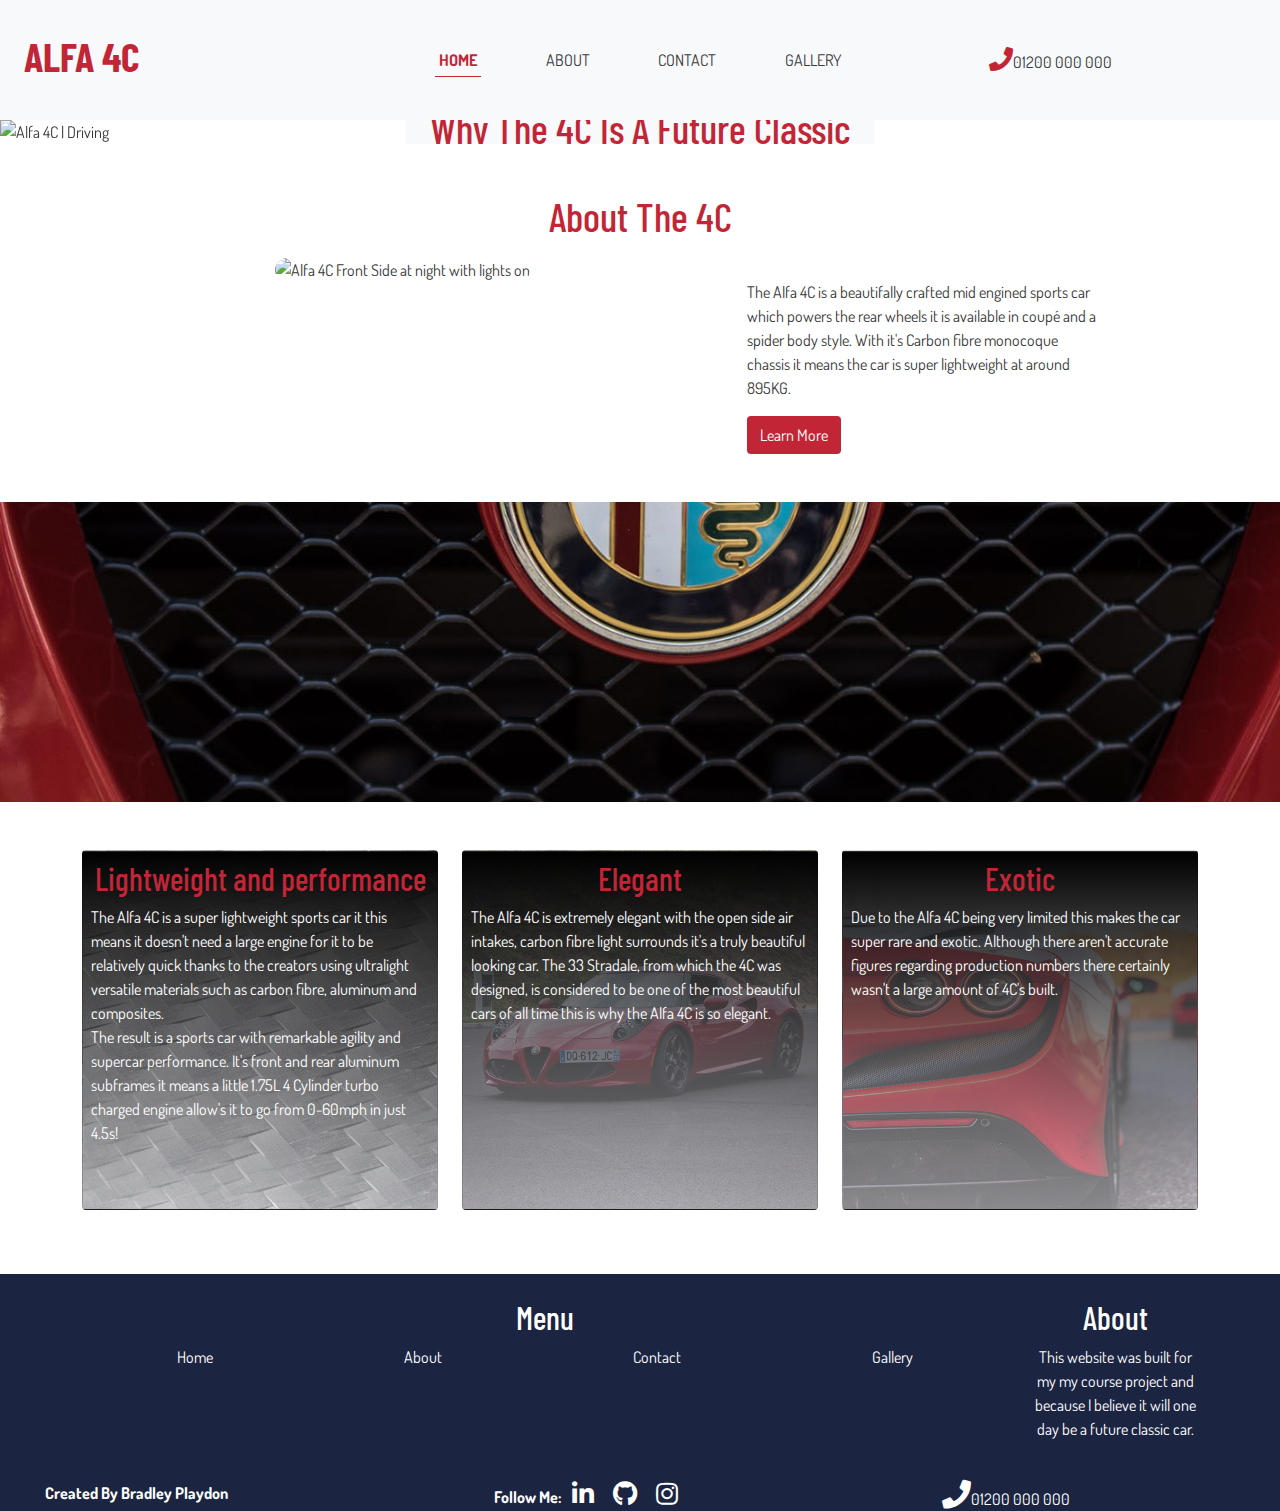
==== commit fba87bb0: "Center about text mobile" ====
--- a/index.html
+++ b/index.html
@@ -14,7 +14,7 @@
 </head>
 
 <body>
-  <header class="sticky-top w-100 bg-light ">
+  <header class="sticky-top w-100 bg-light">
     <!-- Desktop Navbar -->
     <div class="container-fluid px-4 py-4 d-none d-lg-block d-md-block">
       <div class="row flex-nowrap justify-content-between align-items-center">
@@ -78,7 +78,7 @@
         <div class="col-lg-7 col-sm-12 text-center">
           <img class="img-fluid rounded-35" src="./assets/images/alfa-4c-home.jpg" alt="Alfa 4C Front Side at night with lights on">
         </div>
-        <div class="col-lg-4 text-lg-start text-sm-center">
+        <div class="col-lg-4 text-sm-start text-center text-center mt-4">
           <p>The Alfa 4C is a beautifally crafted mid engined sports car which powers the rear wheels it is available in coupé and a spider body style. With it's Carbon fibre monocoque chassis it means the car is super lightweight at around 895KG.
           </p>
           <a href="about.html" class="btn text-white">Learn More</a>
@@ -136,15 +136,8 @@
           </div>
         </div>
         <div class="col-lg-2">
-          <h2 class="text-center">Contact</h2>
-          <form>
-            <div class="input-group mb-3">
-              <input class="form-control" type="text" placeholder="Name" required>
-            </div>
-            <div class="input-group">
-              <input class="form-control" type="email" placeholder="Email Address" required>
-            </div>
-          </form>
+          <h2 class="text-center">About</h2>
+          <p class="text-center">This website was built for my my course project and because I believe it will one day be a future classic car.</p>
         </div>
       </div>
     </div>
